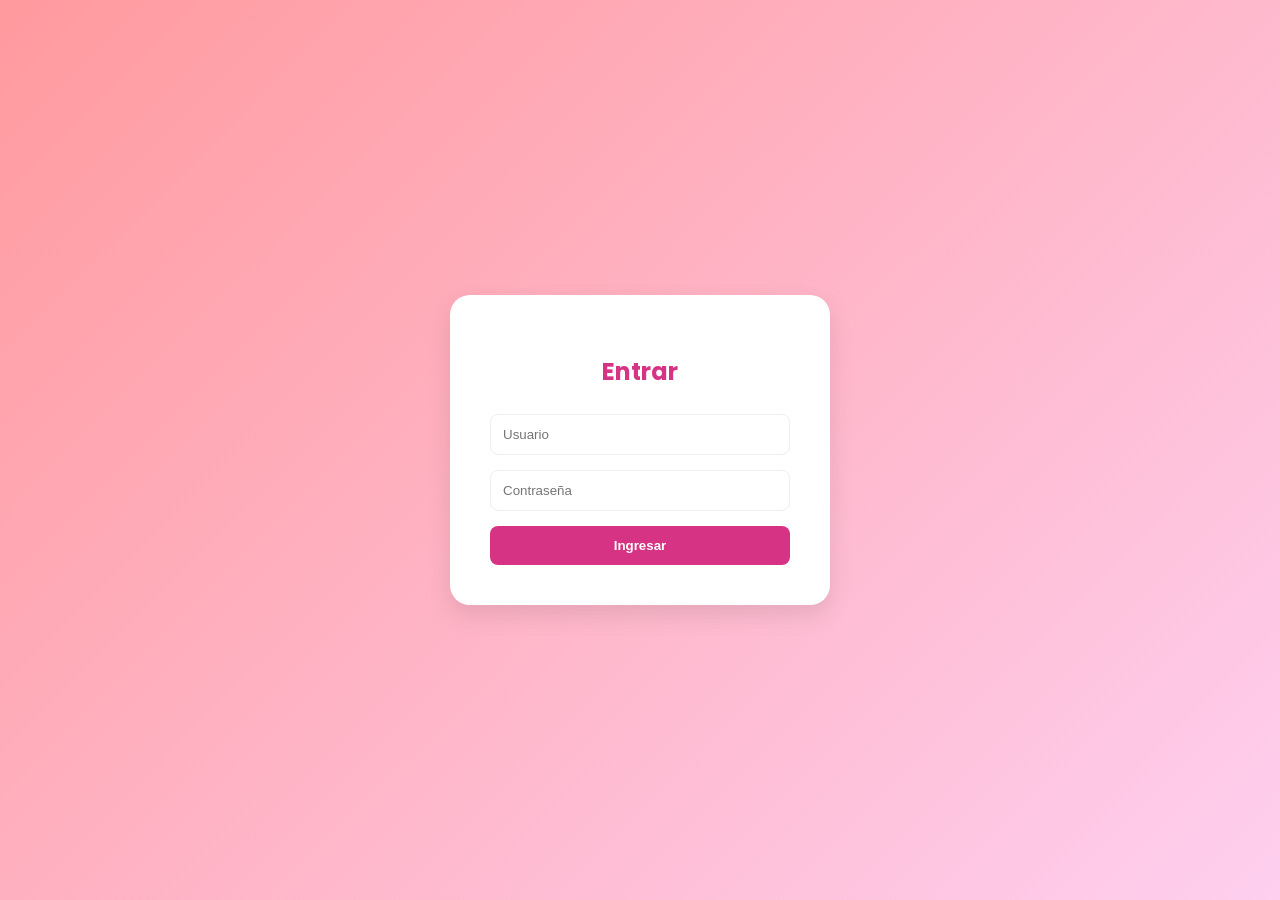
==== index.html @ 984e662c "Add files via upload" ====
<!DOCTYPE html>
<html lang="es">
<head>
    <meta charset="UTF-8">
    <meta name="viewport" content="width=device-width, initial-scale=1.0">
    <title>Login - Mis Cartas</title>
    <link href="https://fonts.googleapis.com/css2?family=Poppins:wght@300;600&display=swap" rel="stylesheet">
    <style>
        body {
            margin: 0; height: 100vh; display: flex; justify-content: center; align-items: center;
            background: linear-gradient(135deg, #ff9a9e 0%, #fecfef 100%);
            font-family: 'Poppins', sans-serif;
        }
        .login-card {
            background: white; padding: 40px; border-radius: 20px;
            box-shadow: 0 10px 25px rgba(0,0,0,0.1); text-align: center; width: 300px;
        }
        h2 { color: #d63384; margin-bottom: 25px; }
        input {
            width: 100%; padding: 12px; margin-bottom: 15px;
            border: 1.5px solid #eee; border-radius: 8px; box-sizing: border-box;
        }
        button {
            width: 100%; padding: 12px; border: none; border-radius: 8px;
            background: #d63384; color: white; font-weight: 600; cursor: pointer;
            transition: 0.3s;
        }
        button:hover { background: #b02a6b; transform: translateY(-2px); }
        .error { color: #ff4d4d; font-size: 0.8rem; margin-bottom: 10px; display: none; }
    </style>
</head>
<body>

    <div class="login-card">
        <h2>Entrar</h2>
        <div id="error-msg" class="error">Usuario o contraseña incorrectos</div>
        <input type="text" id="userInput" placeholder="Usuario">
        <input type="password" id="passInput" placeholder="Contraseña">
        <button onclick="login()">Ingresar</button>
    </div>

    <script>
        function login() {
            const user = document.getElementById('userInput').value;
            const pass = document.getElementById('passInput').value;
            const error = document.getElementById('error-msg');

            // CREDENCIALES CONFIGURADAS
            if (user === 'admin' && pass === 'dario') {
                localStorage.setItem('currentUser', 'admin');
                window.location.href = 'galeria.html';
            } 
            else if (user === 'jugodeguinda' && pass === 'zkgsru') {
                localStorage.setItem('currentUser', 'espectador');
                window.location.href = 'galeria.html';
            } 
            else {
                error.style.display = 'block';
            }
        }
    </script>
</body>
</html>
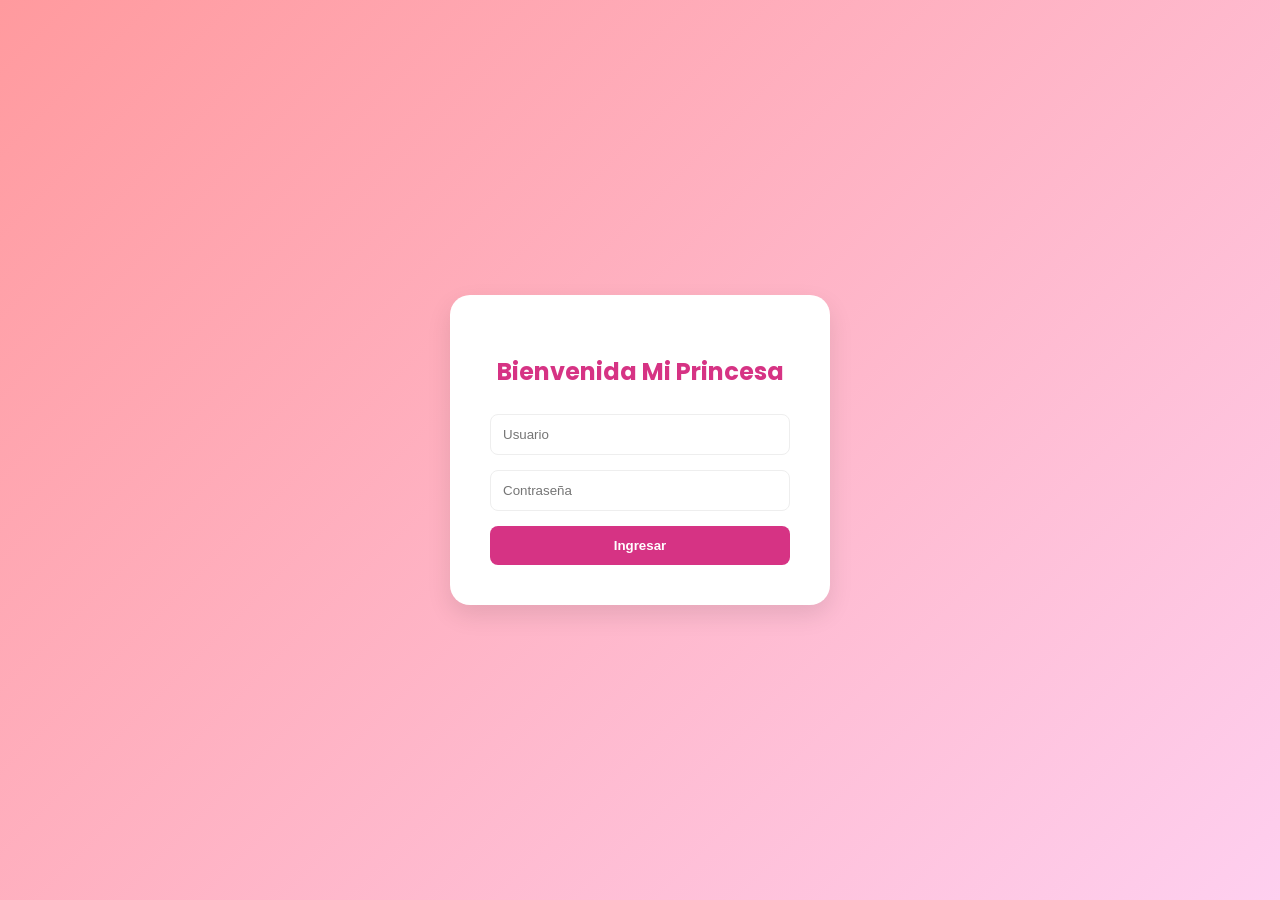
==== commit f265c334: "Update index.html" ====
--- a/index.html
+++ b/index.html
@@ -32,32 +32,40 @@
 <body>
 
     <div class="login-card">
-        <h2>Entrar</h2>
+        <h2>Bienvenida Mi Princesa</h2>
         <div id="error-msg" class="error">Usuario o contraseña incorrectos</div>
         <input type="text" id="userInput" placeholder="Usuario">
         <input type="password" id="passInput" placeholder="Contraseña">
         <button onclick="login()">Ingresar</button>
     </div>
+<script>
+    function login() {
+        // Obtenemos los valores y los pasamos a minúsculas para evitar errores con las mayúsculas
+        const user = document.getElementById('user').value.toLowerCase().trim();
+        const pass = document.getElementById('pass').value.trim();
 
-    <script>
-        function login() {
-            const user = document.getElementById('userInput').value;
-            const pass = document.getElementById('passInput').value;
-            const error = document.getElementById('error-msg');
+        // Configuración de claves
+        const clavesValidas = ['1111', '0612'];
 
-            // CREDENCIALES CONFIGURADAS
-            if (user === 'admin' && pass === 'dario') {
-                localStorage.setItem('currentUser', 'admin');
-                window.location.href = 'galeria.html';
-            } 
-            else if (user === 'jugodeguinda' && pass === 'zkgsru') {
-                localStorage.setItem('currentUser', 'espectador');
-                window.location.href = 'galeria.html';
-            } 
-            else {
-                error.style.display = 'block';
-            }
+        // 1. Caso para ti (Admin)
+        if (user === 'admin' && pass === 'dario') {
+            localStorage.setItem('currentUser', 'admin');
+            window.location.href = 'galeria.html';
+        } 
+        // 2. Caso para ella (jugodeguinda)
+        else if (user === 'jugodeguinda' && clavesValidas.includes(pass)) {
+            localStorage.setItem('currentUser', 'invitado');
+            window.location.href = 'galeria.html';
+        } 
+        // 3. Error
+        else {
+            alert('Usuario o contraseña incorrectos. Revisa bien, amor.');
         }
-    </script>
+    }
+</script>
 </body>
-</html>+
+</html>
+
+
+
